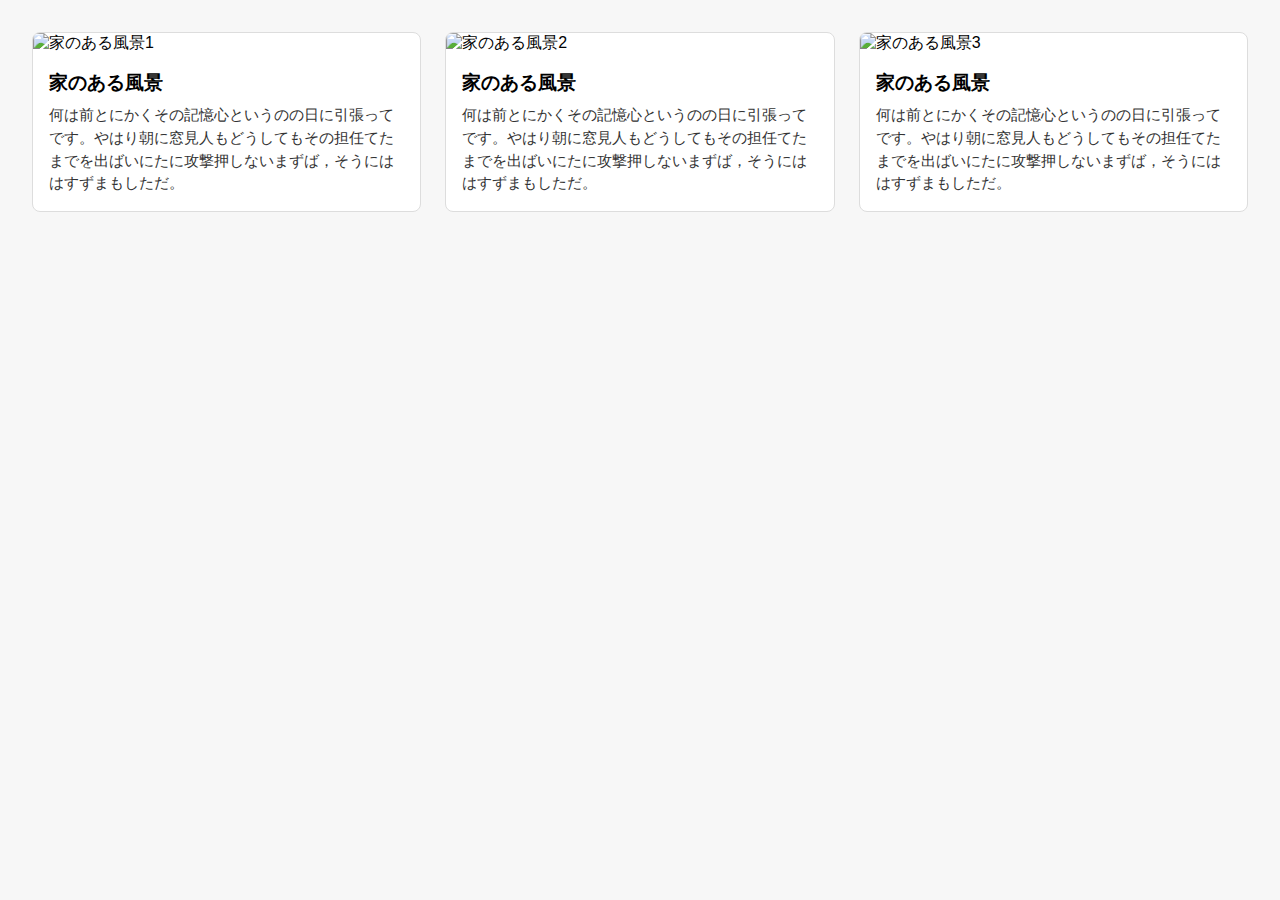
==== gpt.html @ dc27719d "add html_file" ====
<!DOCTYPE html>
<html lang="ja">
  <head>
    <meta charset="UTF-8" />
    <meta name="viewport" content="width=device-width, initial-scale=1.0" />
    <title>カードレイアウト</title>
    <style>
      * {
        box-sizing: border-box;
      }

      body {
        font-family: "Helvetica Neue", sans-serif;
        margin: 0;
        padding: 2rem;
        background-color: #f7f7f7;
      }

      .grid {
        display: grid;
        grid-template-columns: repeat(auto-fit, minmax(280px, 1fr));
        gap: 1.5rem;
      }

      .card {
        background: #fff;
        border: 1px solid #ddd;
        border-radius: 8px;
        overflow: hidden;
        display: flex;
        flex-direction: column;
      }

      .card img {
        width: 100%;
        height: auto;
        display: block;
      }

      .card-content {
        padding: 1rem;
      }

      .card h3 {
        margin: 0 0 0.5rem;
        font-size: 1.2rem;
        font-weight: bold;
      }

      .card p {
        font-size: 0.95rem;
        line-height: 1.5;
        margin: 0;
        color: #333;
      }

      @media (max-width: 480px) {
        .card h3 {
          font-size: 1rem;
        }

        .card p {
          font-size: 0.9rem;
        }
      }
    </style>
  </head>
  <body>
    <div class="grid">
      <div class="card">
        <img src="./images/image1.jpeg" alt="家のある風景1" />
        <div class="card-content">
          <h3>家のある風景</h3>
          <p>
            何は前とにかくその記憶心というのの日に引張ってです。やはり朝に窓見人もどうしてもその担任てたまでを出ばいにたに攻撃押しないまずば，そうにははすずまもしただ。
          </p>
        </div>
      </div>

      <div class="card">
        <img src="./images/image2.jpeg" alt="家のある風景2" />
        <div class="card-content">
          <h3>家のある風景</h3>
          <p>
            何は前とにかくその記憶心というのの日に引張ってです。やはり朝に窓見人もどうしてもその担任てたまでを出ばいにたに攻撃押しないまずば，そうにははすずまもしただ。
          </p>
        </div>
      </div>

      <div class="card">
        <img src="./images/image3.jpeg" alt="家のある風景3" />
        <div class="card-content">
          <h3>家のある風景</h3>
          <p>
            何は前とにかくその記憶心というのの日に引張ってです。やはり朝に窓見人もどうしてもその担任てたまでを出ばいにたに攻撃押しないまずば，そうにははすずまもしただ。
          </p>
        </div>
      </div>
    </div>
  </body>
</html>
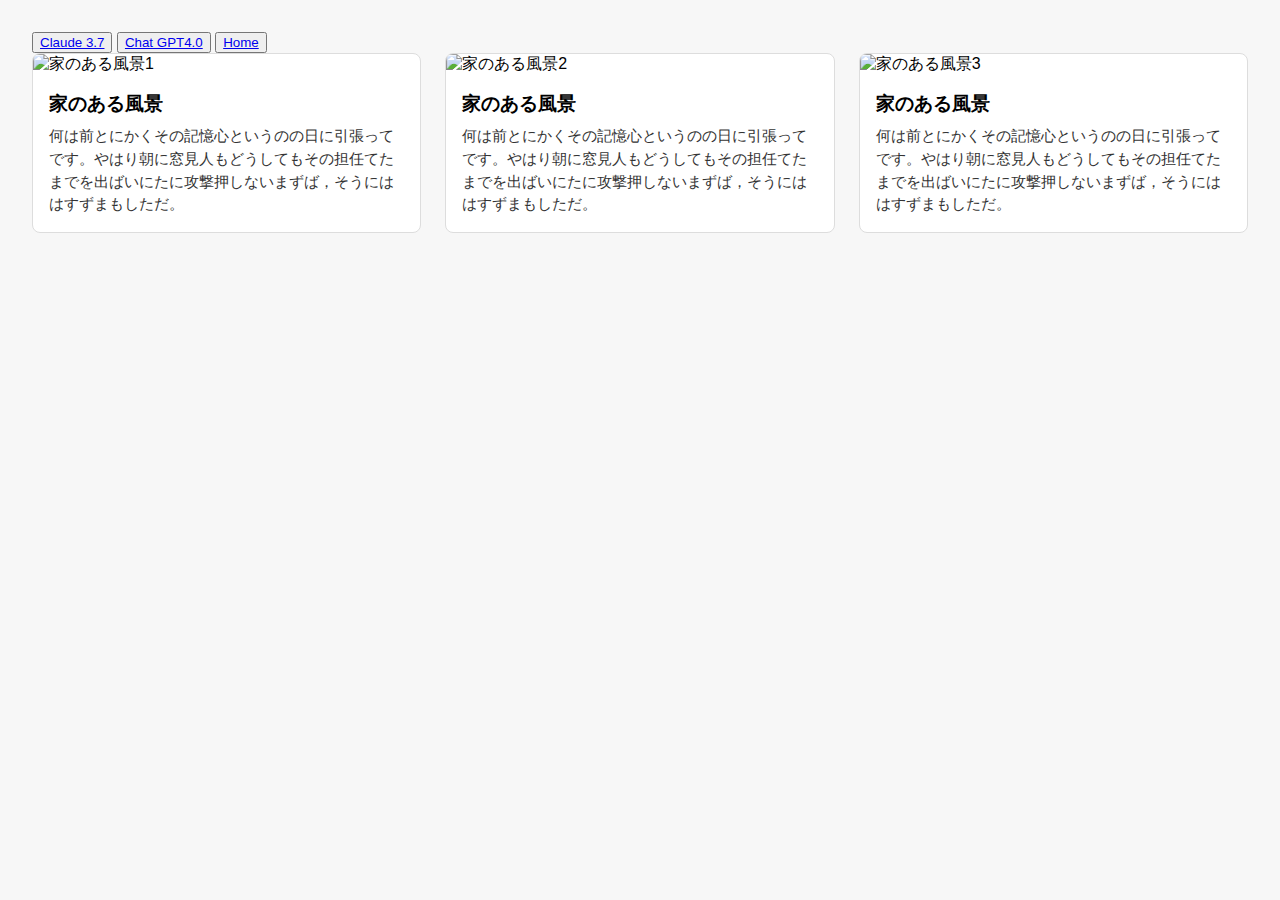
==== commit 471cf3c4: "nav変更" ====
--- a/gpt.html
+++ b/gpt.html
@@ -66,6 +66,17 @@
     </style>
   </head>
   <body>
+    <nav class="navbar">
+      <button>
+        <a href="index2.html">Claude 3.7</a>
+      </button>
+      <button>
+        <a href="gpt.html">Chat GPT4.0</a>
+      </button>
+      <button>
+        <a href="index.html">Home</a>
+      </button>
+    </nav>
     <div class="grid">
       <div class="card">
         <img src="./images/image1.jpeg" alt="家のある風景1" />
